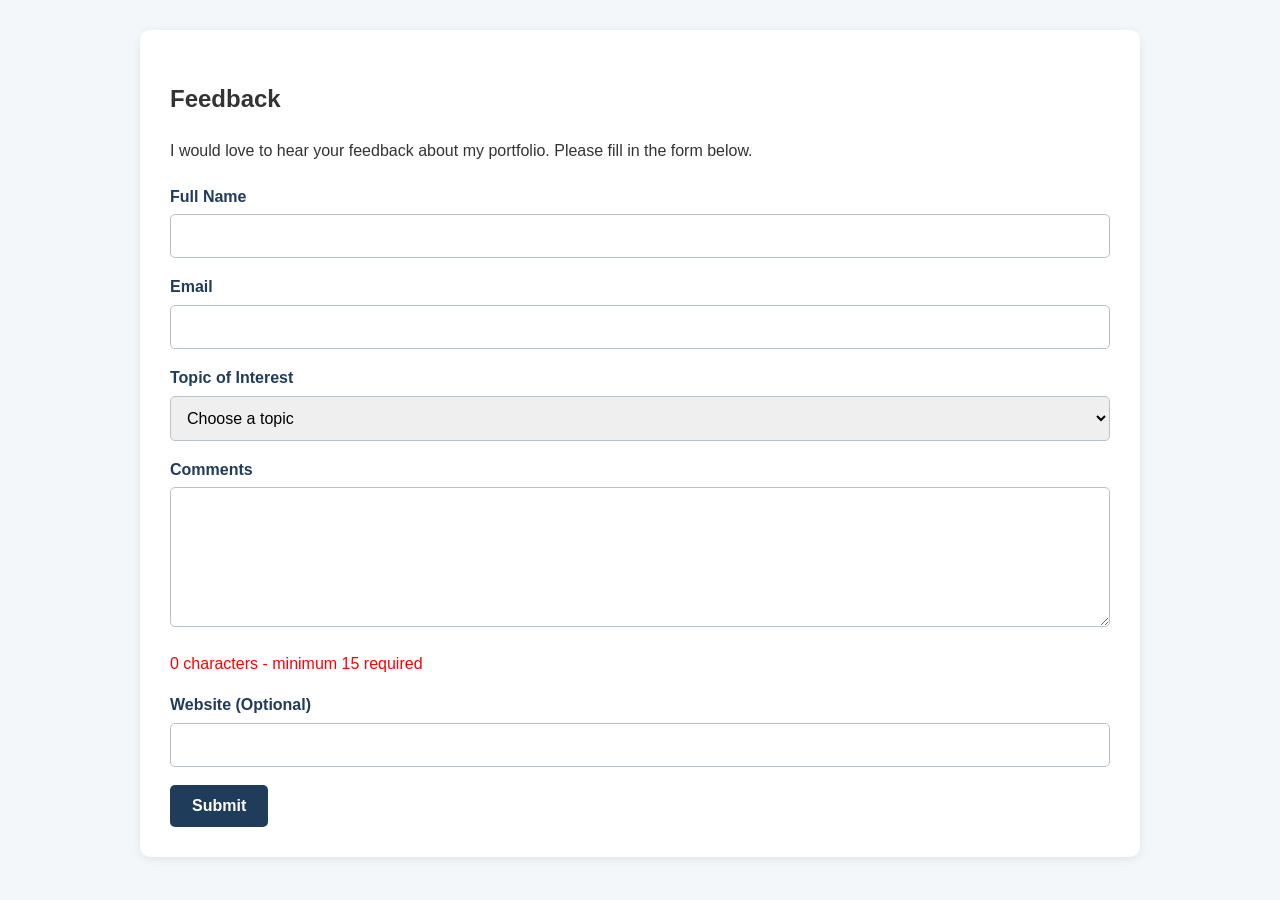
==== feedback.html @ e6e9b53e "Add visual states to character counter" ====
<!DOCTYPE html>
<html lang="en">

<head>
    <meta charset="UTF-8">
    <meta name="viewport" content="width=device-width, initial-scale=1.0">

    <title>Feedback | My Portfolio</title>
    <script src="js/feedback.js" defer></script>
    <link rel="stylesheet" href="style.css">
</head>

<body>

    <main>

        <section class="feedback-section">

            <h1>Feedback</h1>

            <p>
                I would love to hear your feedback about my portfolio.
                Please fill in the form below.
            </p>

            <form id="feedback-form" novalidate>

                <div>
                    <label for="full-name">Full Name</label>
                    <input type="text" id="full-name" name="fullName">
                    <p id="full-name-error"></p>
                </div>

                <div>
                    <label for="email">Email</label>
                    <input type="email" id="email" name="email">
                    <p id="email-error"></p>
                </div>

                <div>
                    <label for="topic">Topic of Interest</label>

                    <select id="topic" name="topic">
                        <option value="">Choose a topic</option>
                        <option value="web-development">Web Development</option>
                        <option value="web-design">Web Design</option>
                        <option value="javascript">JavaScript</option>
                    </select>
                    <p id="topic-error"></p>
                </div>

                <div>
                    <label for="comments">Comments</label>

                    <textarea id="comments" name="comments" rows="6"></textarea>

                    <p id="character-counter" class="counter-error">0 characters - minimum 15 required</p>
                    <p id="comments-error"></p>
                </div>

                <div>
                    <label for="website">Website (Optional)</label>
                    <input type="url" id="website" name="website">
                </div>

                <button type="submit">Submit</button>

            </form>

        </section>

    </main>

</body>
</html>
---- style.css ----
/* =========================================
   Syed Arif Rahman - Personal Portfolio
   Initial CSS Styling
   ========================================= */


/* ---------- General Page Styling ---------- */

* {
    box-sizing: border-box;
}

html {
    scroll-behavior: smooth;
}

body {
    margin: 0;
    font-family: Arial, Helvetica, sans-serif;
    background-color: #f4f7fa;
    color: #333333;
    line-height: 1.6;
}


/* ---------- Header ---------- */

header {
    background-color: #1f3c5b;
    color: white;
    text-align: center;
    padding: 40px 20px 25px;
}

header h1 {
    margin: 0;
    font-size: 2.5rem;
}

header p {
    margin: 8px 0 20px;
    font-size: 1.1rem;
}


/* ---------- Navigation ---------- */

nav ul {
    list-style: none;
    margin: 0;
    padding: 0;

    display: flex;
    justify-content: center;
    gap: 25px;
}

nav a {
    color: white;
    text-decoration: none;
    font-weight: bold;
    padding: 8px 12px;
    border-radius: 5px;
}

nav a:hover {
    background-color: #ffffff;
    color: #1f3c5b;
}

nav a:focus {
    outline: 3px solid #f4c95d;
    outline-offset: 3px;
}


/* ---------- Main Content ---------- */

main {
    width: 85%;
    max-width: 1000px;
    margin: 30px auto;
}

section {
    background-color: white;
    margin-bottom: 25px;
    padding: 30px;
    border-radius: 10px;
    box-shadow: 0 2px 8px rgba(0, 0, 0, 0.08);
}

section h2 {
    color: #1f3c5b;
    margin-top: 0;
    border-bottom: 2px solid #dce5ee;
    padding-bottom: 8px;
}

section h3 {
    color: #345d7e;
}


/* ---------- Paragraphs and Lists ---------- */

p {
    margin-bottom: 15px;
}

ul,
ol {
    padding-left: 25px;
}

li {
    margin-bottom: 6px;
}


/* ---------- Links Inside Main Content ---------- */

main a {
    color: #245f91;
    font-weight: bold;
}

main a:hover {
    color: #163d5c;
}

main a:focus {
    outline: 3px solid #f4c95d;
    outline-offset: 3px;
}


/* ---------- Images ---------- */

img {
    max-width: 100%;
    height: auto;
    border-radius: 8px;
}



/* ---------- Table ---------- */

table {
    width: 100%;
    border-collapse: collapse;
    margin-top: 20px;
}

th,
td {
    border: 1px solid #cccccc;
    padding: 12px;
    text-align: left;
}

th {
    background-color: #1f3c5b;
    color: white;
}

tr:nth-child(even) {
    background-color: #f2f5f7;
}


/* ---------- Contact Form ---------- */

form {
    margin-top: 20px;
}

label {
    display: block;
    margin-top: 15px;
    margin-bottom: 5px;
    font-weight: bold;
    color: #1f3c5b;
}

input,
select,
textarea {
    width: 100%;
    padding: 12px;
    border: 1px solid #b8c2cc;
    border-radius: 5px;
    font-family: Arial, Helvetica, sans-serif;
    font-size: 1rem;
}

textarea {
    min-height: 140px;
    resize: vertical;
}

input:focus,
select:focus,
textarea:focus {
    outline: 3px solid #f4c95d;
    border-color: #1f3c5b;
}


/* ---------- Button ---------- */

button {
    margin-top: 18px;
    padding: 12px 22px;
    background-color: #1f3c5b;
    color: white;
    border: none;
    border-radius: 5px;
    font-size: 1rem;
    font-weight: bold;
    cursor: pointer;
}

button:hover {
    background-color: #345d7e;
}

button:focus {
    outline: 3px solid #f4c95d;
    outline-offset: 3px;
}


/* ---------- Footer ---------- */

footer {
    background-color: #172b3f;
    color: white;
    text-align: center;
    padding: 25px 20px;
    margin-top: 30px;
}

footer p {
    margin: 6px 0;
}

footer a {
    color: white;
    margin: 0 8px;
}

footer a:hover {
    color: #f4c95d;
}

footer a:focus {
    outline: 3px solid #f4c95d;
    outline-offset: 3px;
}

/* =========================================
   Step 7 - Original Images and Seed
   Text and Image Layout
   ========================================= */

.content-row {
    display: flex;
    align-items: center;
    gap: 35px;
}

.content-text {
    flex: 1;
}

.content-image {
    flex: 0 0 38%;
    margin: 0;
}

.content-image img {
    display: block;
    width: 100%;
    height: auto;
    border-radius: 10px;
    border: 1px solid #dce5ee;
    box-shadow: 0 4px 12px rgba(0, 0, 0, 0.10);
}

.content-image figcaption {
    margin-top: 10px;
    color: #666666;
    font-size: 0.9rem;
    text-align: center;
    line-height: 1.4;
}


/* ---------- Alternating Project Layout ---------- */

.reverse-row {
    flex-direction: row-reverse;
}


/* ---------- Personal Photograph ---------- */

#about .content-image {
    flex-basis: 32%;
}

#about .content-image img {
    max-height: 420px;
    object-fit: cover;
}


/* ---------- Project Image ---------- */

.project-image {
    flex-basis: 46%;
}

.project-image img {
    object-fit: contain;
    background-color: #f7f9fb;
}


/* =========================================
   Gentle Focus Seed
   ========================================= */

.focus-section {
    border-top: 5px solid #345d7e;
}

.seed-label {
    margin-bottom: 5px;
    color: #667788;
    font-size: 0.85rem;
    font-weight: bold;
    text-transform: uppercase;
    letter-spacing: 1.5px;
}

.focus-section h2 {
    margin-top: 0;
}

blockquote {
    margin: 20px 0;
    padding: 18px 22px;

    background-color: #eef4f8;
    border-left: 5px solid #345d7e;
    border-radius: 6px;

    color: #1f3c5b;
    font-size: 1.5rem;
    font-weight: bold;
    font-style: italic;
}

.workspace-image {
    flex-basis: 45%;
}

/* =========================================
   Step 8 - Final Testing and Refinements
   ========================================= */


/* ---------- Privacy and Terms Readability Fix ---------- */

footer section {
    background-color: #ffffff;
    color: #333333;
    max-width: 1000px;
    margin: 25px auto;
    padding: 25px 30px;
    text-align: left;
    border-radius: 10px;
    box-shadow: none;
}

footer section h3 {
    color: #1f3c5b;
    text-align: center;
    margin-top: 0;
}

footer section p {
    color: #333333;
    line-height: 1.6;
    max-width: 850px;
    margin: 0 auto;
}

/* ---------- Assigned Seed Highlight ---------- */

.seed-highlight {
    color: #1f3c5b;
    font-weight: 700;
    background-color: #eef4f8;
    padding: 2px 6px;
    border-radius: 4px;
}

/* ---------- Privacy and Terms Layout ---------- */

.footer-info {
    display: flex;
    gap: 20px;
    max-width: 1000px;
    margin: 25px auto;
}

.footer-info section {
    flex: 1;
    margin: 0;
    padding: 25px;
    background-color: #ffffff;
    color: #333333;
    border-radius: 10px;
}

.footer-info section h3 {
    color: #1f3c5b;
    margin-top: 0;
    text-align: center;
}

.footer-info section p {
    color: #333333;
    line-height: 1.6;
}

/* ---------- ai article ---------- */

.ai-video-image img {
    cursor: pointer;
}

.ai-video-image a:focus img {
    outline: 3px solid #345d7e;
    outline-offset: 4px;
}


/* ---------- Final Section Heading Detail ---------- */

section h2::after {
    content: "";
    display: block;
    width: 55px;
    height: 3px;
    margin-top: 8px;
    background-color: #345d7e;
    border-radius: 3px;
}


/* ---------- Image Interaction ---------- */

.content-image img {
    transition: transform 0.25s ease,
                box-shadow 0.25s ease;
}

.content-image img:hover {
    transform: translateY(-4px);
    box-shadow: 0 7px 16px rgba(0, 0, 0, 0.16);
}


/* ---------- Button Interaction ---------- */

button {
    transition: background-color 0.2s ease,
                transform 0.2s ease;
}

button:hover {
    transform: translateY(-2px);
}

/* js use */

.counter-error {
    color: red;
}

.counter-valid {
    color: green;
} 

/* =========================================
   Responsive Design
   For Tablets and Mobile Devices
   ========================================= */

@media screen and (max-width: 768px) {

    /* ---------- Header ---------- */

    header {
        padding: 30px 15px 20px;
    }

    header h1 {
        font-size: 2rem;
    }

    header p {
        font-size: 1rem;
    }


    /* ---------- Navigation ---------- */

    nav ul {
        flex-direction: column;
        align-items: center;
        gap: 8px;
    }

    nav a {
        display: block;
        width: 100%;
        padding: 8px 15px;
    }


    /* ---------- Main Content ---------- */

    main {
        width: 92%;
        margin: 20px auto;
    }

    section {
        padding: 20px;
        margin-bottom: 20px;
    }

    section h2 {
        font-size: 1.5rem;
    }


    /* ---------- Articles ---------- */

    article {
        padding: 15px;
    }


    /* ---------- Table ---------- */

    table {
        display: block;
        overflow-x: auto;
        white-space: nowrap;
    }

    th,
    td {
        padding: 10px;
    }


    /* ---------- Contact Form ---------- */

    input,
    textarea {
        font-size: 16px;
    }

    button {
        width: 100%;
    }


    /* ---------- Footer ---------- */

    footer {
        padding: 20px 15px;
    }

    footer a {
        display: inline-block;
        margin: 5px;
    }

    /* Step 7 - Responsive text and image layout */

    .content-row,
    .reverse-row {
        flex-direction: column;
        align-items: stretch;
    }

    .content-image,
    #about .content-image,
    .project-image,
    .workspace-image {
        flex-basis: auto;
        width: 100%;
    }

    #about .content-image img {
        max-height: none;
    }

    .content-image {
        margin-top: 10px;
    }

    blockquote {
        font-size: 1.25rem;
    }

    .footer-info {
        flex-direction: column;
    }

    .footer-info section {
        width: 100%;
    }
}


/* ---------- Extra Small Mobile Screens ---------- */

@media screen and (max-width: 480px) {

    header h1 {
        font-size: 1.7rem;
    }

    header p {
        font-size: 0.95rem;
    }

    main {
        width: 94%;
    }

    section {
        padding: 16px;
    }

    section h2 {
        font-size: 1.35rem;
    }

    body {
        font-size: 0.95rem;
    }
}
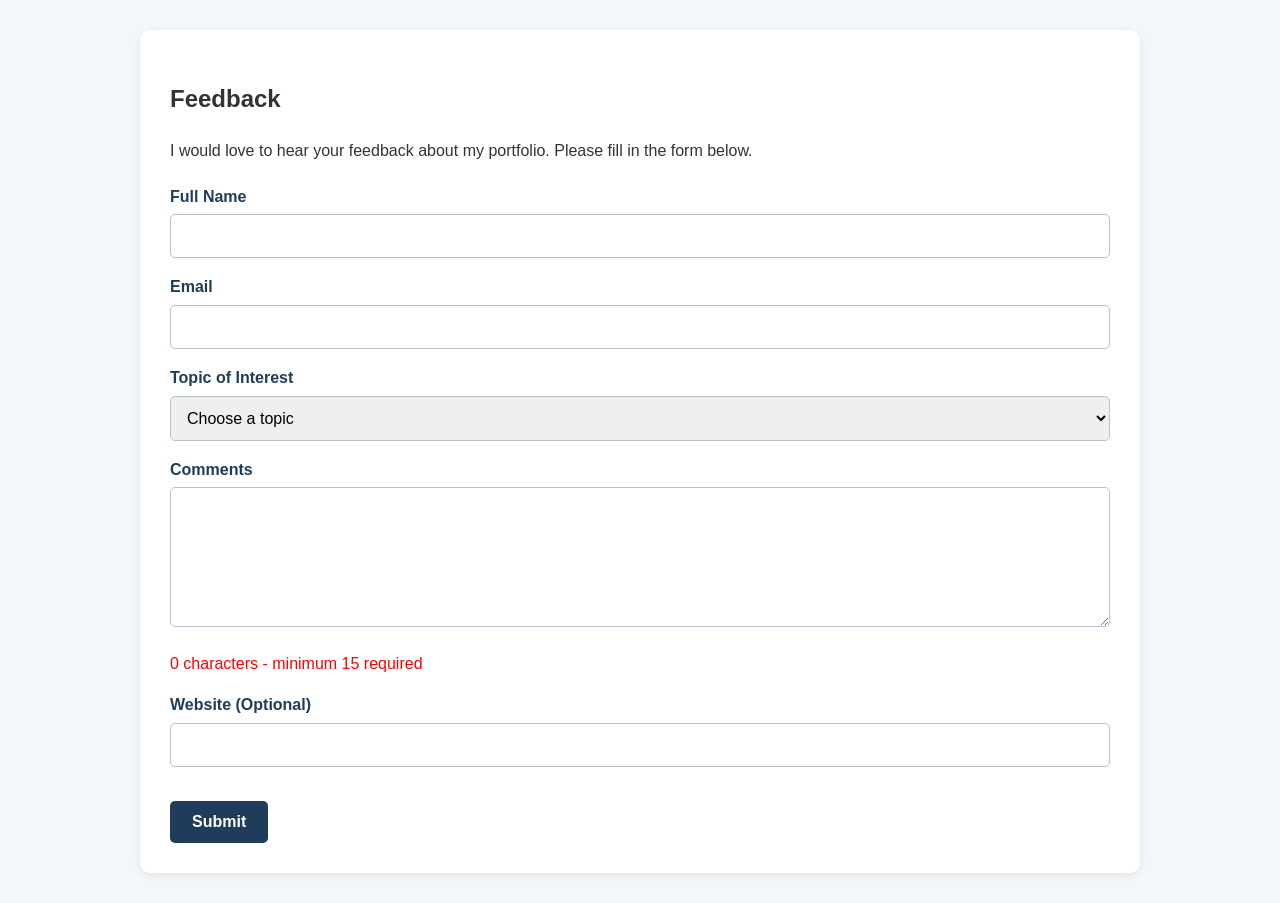
==== commit c298310e: "Add optional website URL validation" ====
--- a/feedback.html
+++ b/feedback.html
@@ -61,6 +61,8 @@
                 <div>
                     <label for="website">Website (Optional)</label>
                     <input type="url" id="website" name="website">
+
+                    <p id="website-error"></p>
                 </div>
 
                 <button type="submit">Submit</button>
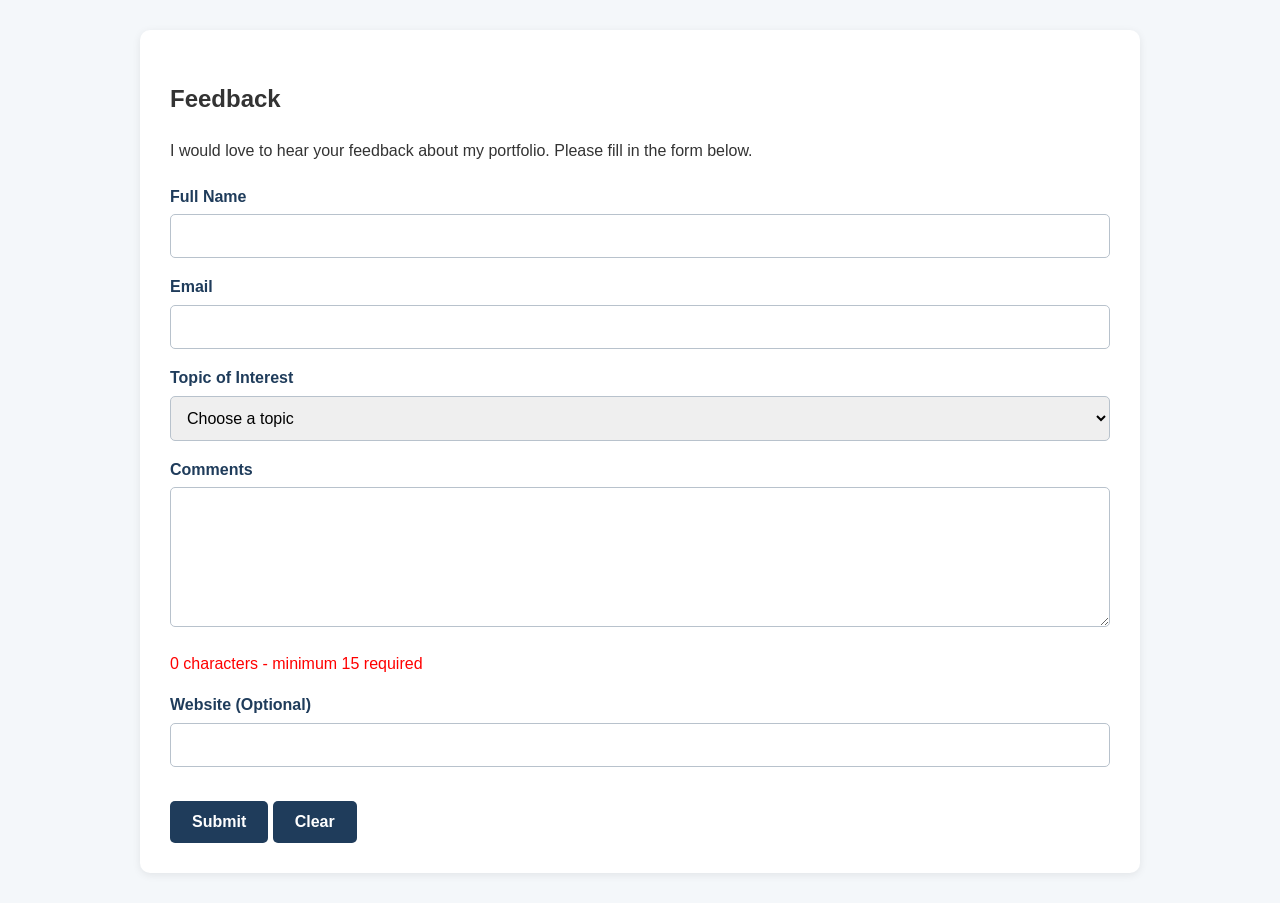
==== commit a0ba0211: "Add clear button and reset form state" ====
--- a/feedback.html
+++ b/feedback.html
@@ -66,7 +66,8 @@
                 </div>
 
                 <button type="submit">Submit</button>
-
+                <button type="button" id="clear-button">Clear</button>
+                
             </form>
 
         </section>
--- a/style.css
+++ b/style.css
@@ -497,6 +497,14 @@
     color: green;
 } 
 
+.input-error {
+    border: 2px solid red;
+}
+
+.input-valid {
+    border: 2px solid green;
+}
+
 /* =========================================
    Responsive Design
    For Tablets and Mobile Devices
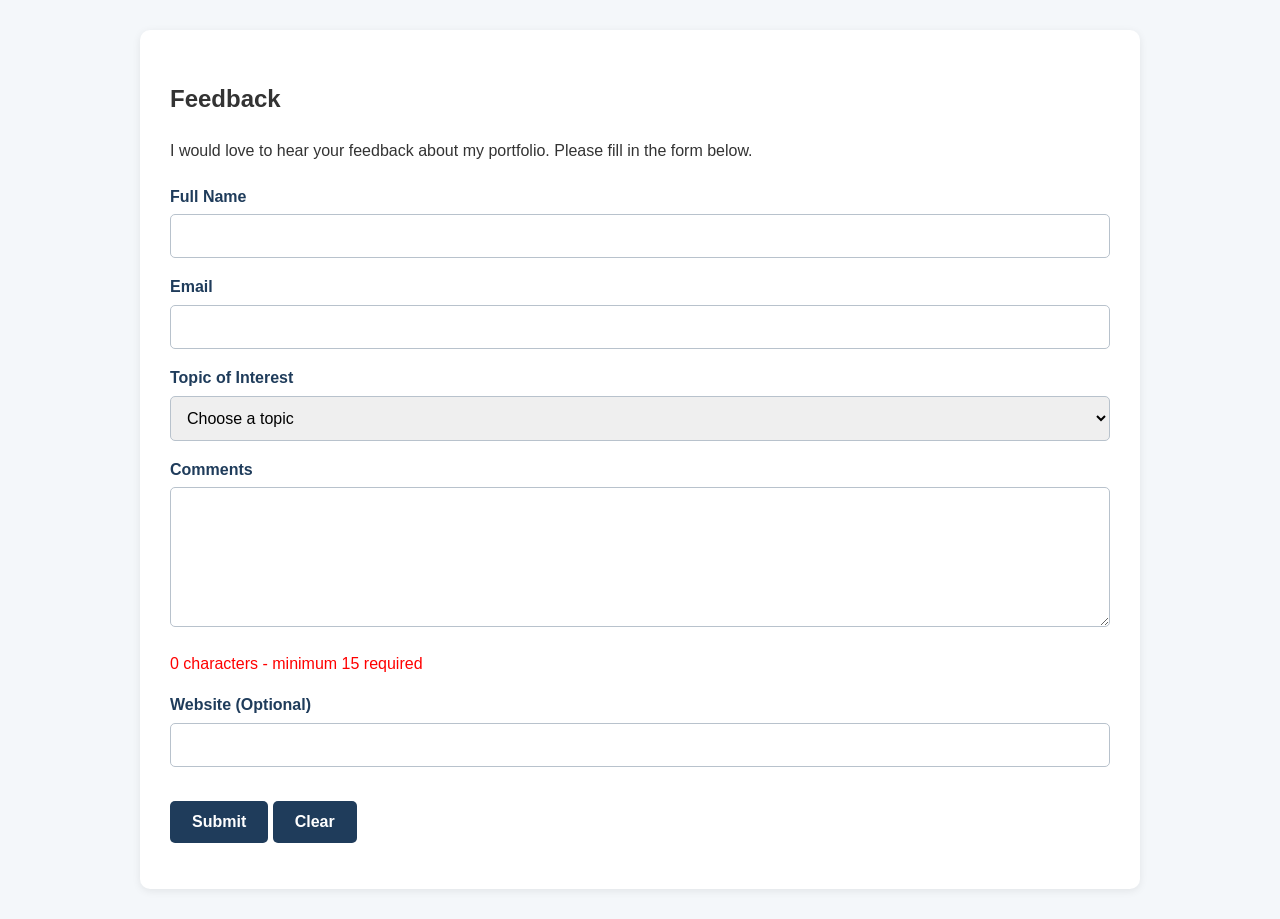
==== commit f8946f87: "Add success message for valid feedback" ====
--- a/feedback.html
+++ b/feedback.html
@@ -67,8 +67,10 @@
 
                 <button type="submit">Submit</button>
                 <button type="button" id="clear-button">Clear</button>
-                
+
             </form>
+
+            <p id="success-message"></p>
 
         </section>
 
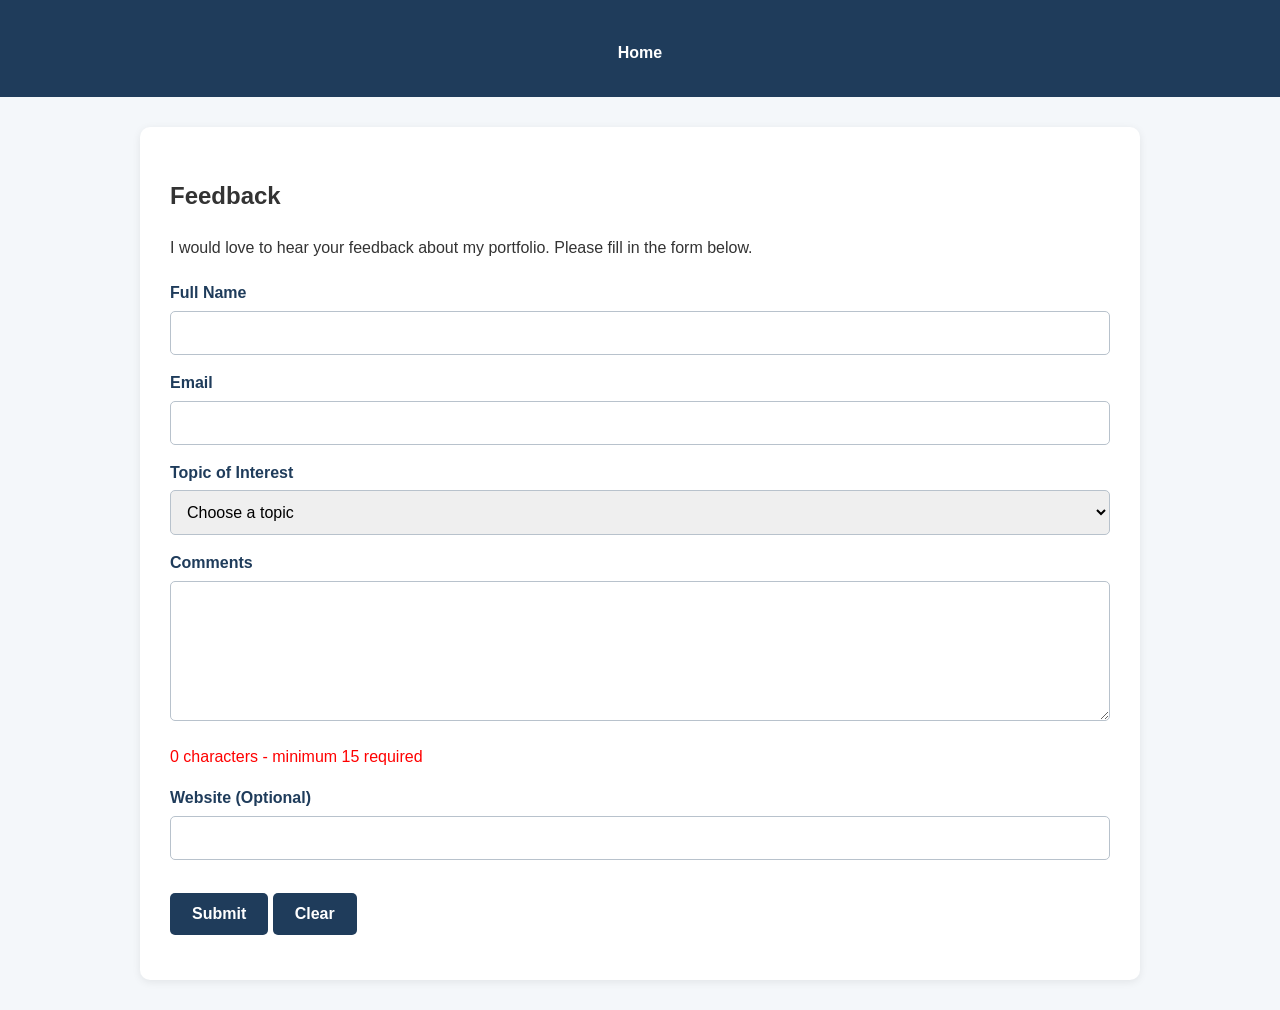
==== commit 43129e97: "Add navigation between portfolio and feedback pages" ====
--- a/feedback.html
+++ b/feedback.html
@@ -11,6 +11,14 @@
 </head>
 
 <body>
+
+    <header>
+        <nav aria-label="Main navigation">
+            <ul>
+                <li><a href="index.html">Home</a></li>
+            </ul>
+        </nav>
+    </header>
 
     <main>
 
@@ -27,20 +35,20 @@
 
                 <div>
                     <label for="full-name">Full Name</label>
-                    <input type="text" id="full-name" name="fullName">
+                    <input type="text" id="full-name" name="fullName" aria-describedby="full-name-error">
                     <p id="full-name-error"></p>
                 </div>
 
                 <div>
                     <label for="email">Email</label>
-                    <input type="email" id="email" name="email">
+                    <input type="email" id="email" name="email" aria-describedby="email-error" pattern="[^@\s]+@[^@\s]+\.[^@\s]+">
                     <p id="email-error"></p>
                 </div>
 
                 <div>
                     <label for="topic">Topic of Interest</label>
 
-                    <select id="topic" name="topic">
+                    <select id="topic" name="topic" aria-describedby="topic-error">
                         <option value="">Choose a topic</option>
                         <option value="web-development">Web Development</option>
                         <option value="web-design">Web Design</option>
@@ -52,7 +60,7 @@
                 <div>
                     <label for="comments">Comments</label>
 
-                    <textarea id="comments" name="comments" rows="6"></textarea>
+                    <textarea id="comments" name="comments" rows="6" aria-describedby="character-counter comments-error"></textarea>
 
                     <p id="character-counter" class="counter-error">0 characters - minimum 15 required</p>
                     <p id="comments-error"></p>
@@ -60,7 +68,7 @@
 
                 <div>
                     <label for="website">Website (Optional)</label>
-                    <input type="url" id="website" name="website">
+                    <input type="url" id="website" name="website" aria-describedby="website-error">
 
                     <p id="website-error"></p>
                 </div>
@@ -70,7 +78,7 @@
 
             </form>
 
-            <p id="success-message"></p>
+            <p id="success-message" role="status"></p>
 
         </section>
 
--- a/style.css
+++ b/style.css
@@ -193,6 +193,7 @@
     border-radius: 5px;
     font-family: Arial, Helvetica, sans-serif;
     font-size: 1rem;
+    transition: border-color 0.2s ease;
 }
 
 textarea {
@@ -487,7 +488,7 @@
     transform: translateY(-2px);
 }
 
-/* js use */
+/* ---------- Feedback Form Validation ---------- */
 
 .counter-error {
     color: red;
@@ -503,6 +504,24 @@
 
 .input-valid {
     border: 2px solid green;
+}
+
+/* Error messages below form fields */
+#full-name-error,
+#email-error,
+#topic-error,
+#comments-error,
+#website-error {
+    color: #b00020;
+    font-size: 0.9rem;
+    margin-top: 5px;
+}
+
+/* Success message after submitting the form */
+#success-message {
+    color: green;
+    font-weight: bold;
+    margin-top: 15px;
 }
 
 /* =========================================
@@ -583,6 +602,7 @@
     /* ---------- Contact Form ---------- */
 
     input,
+    select,
     textarea {
         font-size: 16px;
     }
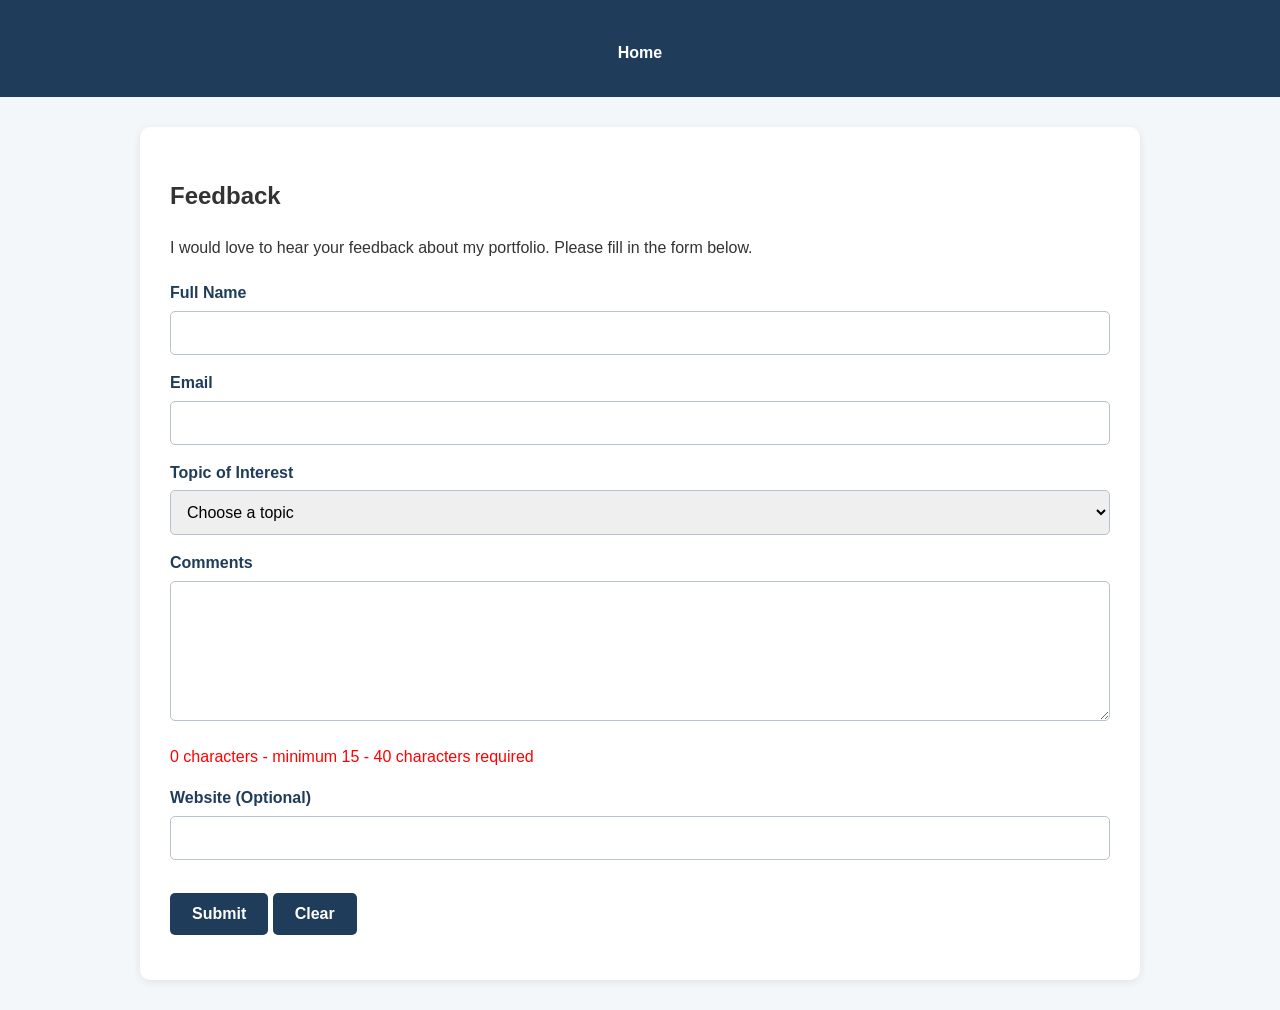
==== commit 72dcc1b5: "Comment character validation 15 to 40 character as per demostration" ====
--- a/feedback.html
+++ b/feedback.html
@@ -62,7 +62,7 @@
 
                     <textarea id="comments" name="comments" rows="6" aria-describedby="character-counter comments-error"></textarea>
 
-                    <p id="character-counter" class="counter-error">0 characters - minimum 15 required</p>
+                    <p id="character-counter" class="counter-error">0 characters - minimum 15 - 40 characters required</p>
                     <p id="comments-error"></p>
                 </div>
 
